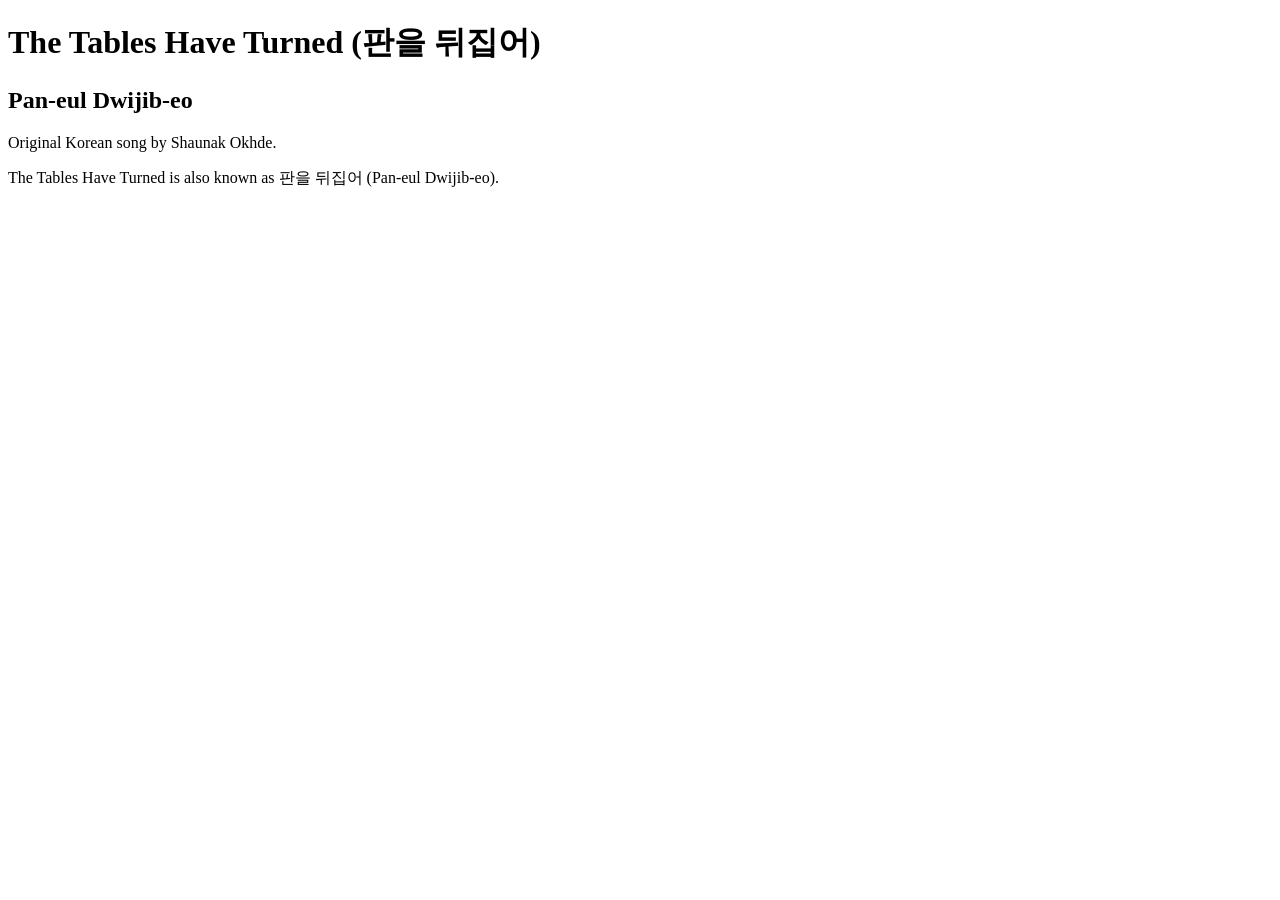
==== music/the-tables-have-turned/index.html @ d1ce337e "Add index.html for 'The Tables Have Turned' song" ====
<!DOCTYPE html>
<html>
<head>
    <title>The Tables Have Turned (판을 뒤집어)</title>
</head>
<body>
    <h1>The Tables Have Turned (판을 뒤집어)</h1>
    <h2>Pan-eul Dwijib-eo</h2>

    <p>
        Original Korean song by Shaunak Okhde.
    </p>

    <p>
        The Tables Have Turned is also known as 판을 뒤집어 (Pan-eul Dwijib-eo).
    </p>
</body>
</html>
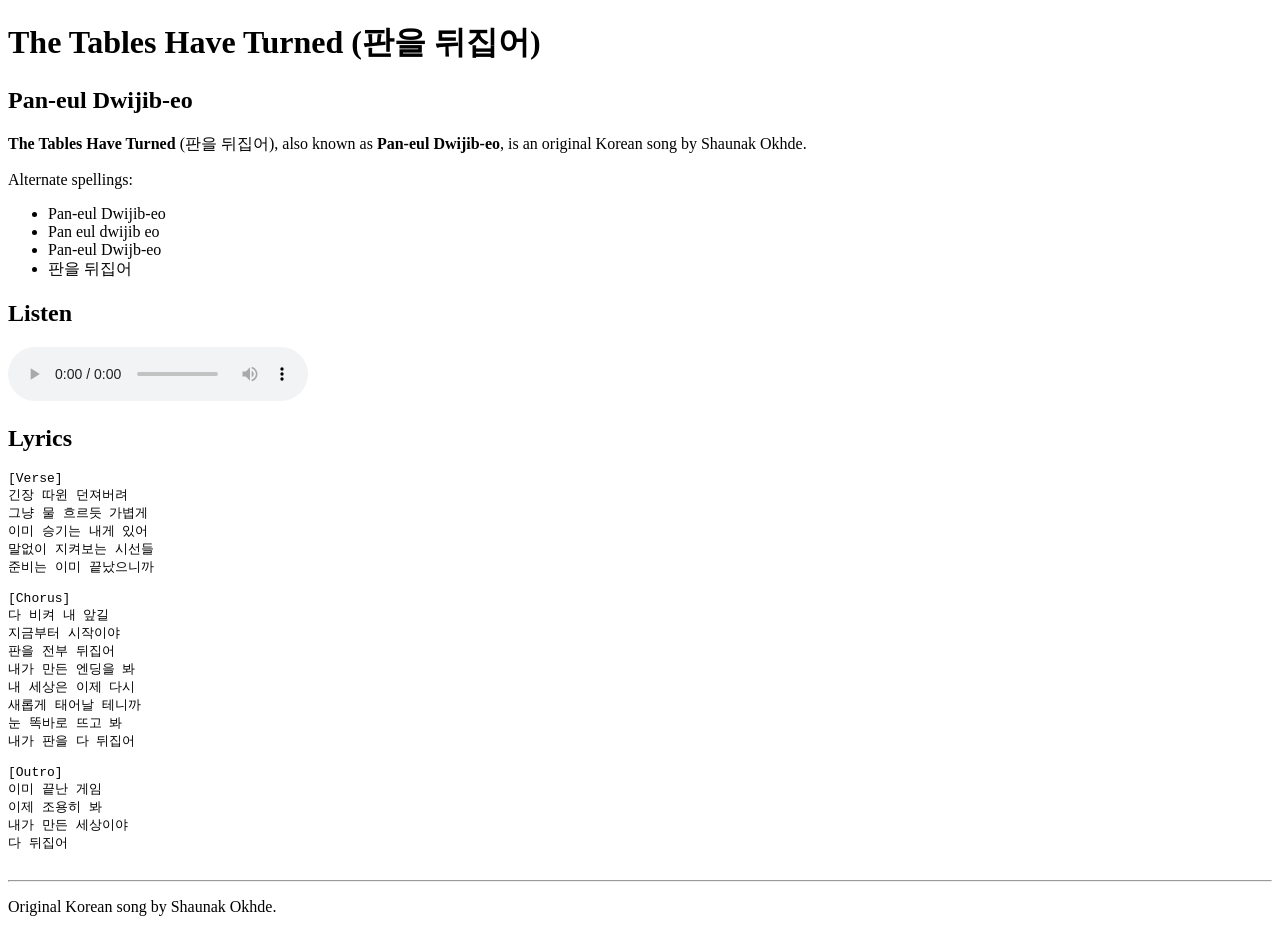
==== commit d6f79917: "Enhance HTML structure and metadata for song page Updated metadata and content for the song 'The Tab" ====
--- a/music/the-tables-have-turned/index.html
+++ b/music/the-tables-have-turned/index.html
@@ -1,18 +1,80 @@
 <!DOCTYPE html>
-<html>
+<html lang="en">
 <head>
-    <title>The Tables Have Turned (판을 뒤집어)</title>
+    <meta charset="UTF-8">
+    <meta name="viewport" content="width=device-width, initial-scale=1.0">
+
+    <title>The Tables Have Turned (판을 뒤집어) | Pan-eul Dwijib-eo</title>
+
+    <meta name="description"
+          content="The Tables Have Turned (판을 뒤집어), also known as Pan-eul Dwijib-eo, is an original Korean song by Shaunak Okhde.">
+
+    <meta name="keywords"
+          content="The Tables Have Turned, 판을 뒤집어, Pan-eul Dwijib-eo, Pan eul dwijib eo, Original Korean Song, Shaunak Okhde">
+
 </head>
 <body>
+
     <h1>The Tables Have Turned (판을 뒤집어)</h1>
+
     <h2>Pan-eul Dwijib-eo</h2>
+
+    <p>
+        <strong>The Tables Have Turned</strong> (판을 뒤집어),
+        also known as <strong>Pan-eul Dwijib-eo</strong>,
+        is an original Korean song by Shaunak Okhde.
+    </p>
+
+    <p>
+        Alternate spellings:
+    </p>
+
+    <ul>
+        <li>Pan-eul Dwijib-eo</li>
+        <li>Pan eul dwijib eo</li>
+        <li>Pan-eul Dwijb-eo</li>
+        <li>판을 뒤집어</li>
+    </ul>
+
+    <h2>Listen</h2>
+
+    <audio controls>
+        <source src="song.mp3" type="audio/mpeg">
+        Your browser does not support the audio element.
+    </audio>
+
+    <h2>Lyrics</h2>
+
+    <pre>
+[Verse]
+긴장 따윈 던져버려
+그냥 물 흐르듯 가볍게
+이미 승기는 내게 있어
+말없이 지켜보는 시선들
+준비는 이미 끝났으니까
+
+[Chorus]
+다 비켜 내 앞길
+지금부터 시작이야
+판을 전부 뒤집어
+내가 만든 엔딩을 봐
+내 세상은 이제 다시
+새롭게 태어날 테니까
+눈 똑바로 뜨고 봐
+내가 판을 다 뒤집어
+
+[Outro]
+이미 끝난 게임
+이제 조용히 봐
+내가 만든 세상이야
+다 뒤집어
+    </pre>
+
+    <hr>
 
     <p>
         Original Korean song by Shaunak Okhde.
     </p>
 
-    <p>
-        The Tables Have Turned is also known as 판을 뒤집어 (Pan-eul Dwijib-eo).
-    </p>
 </body>
 </html>
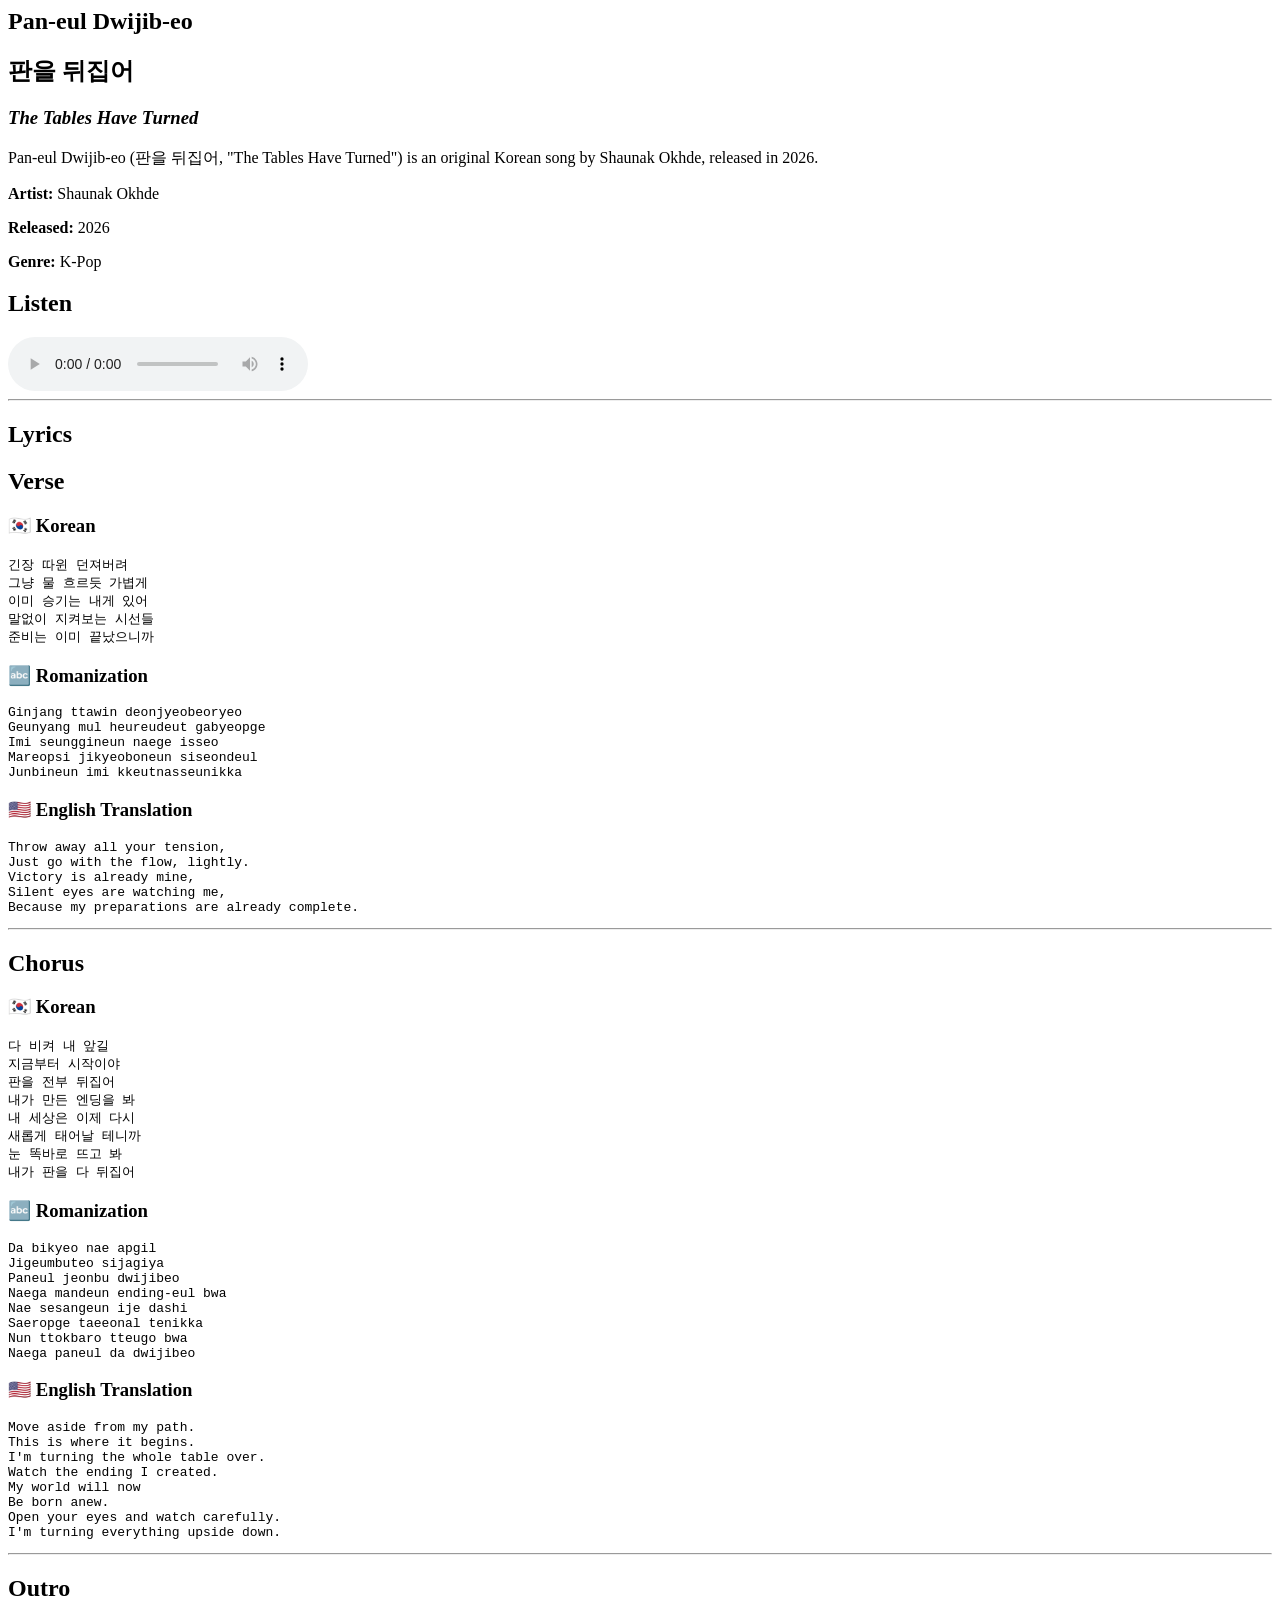
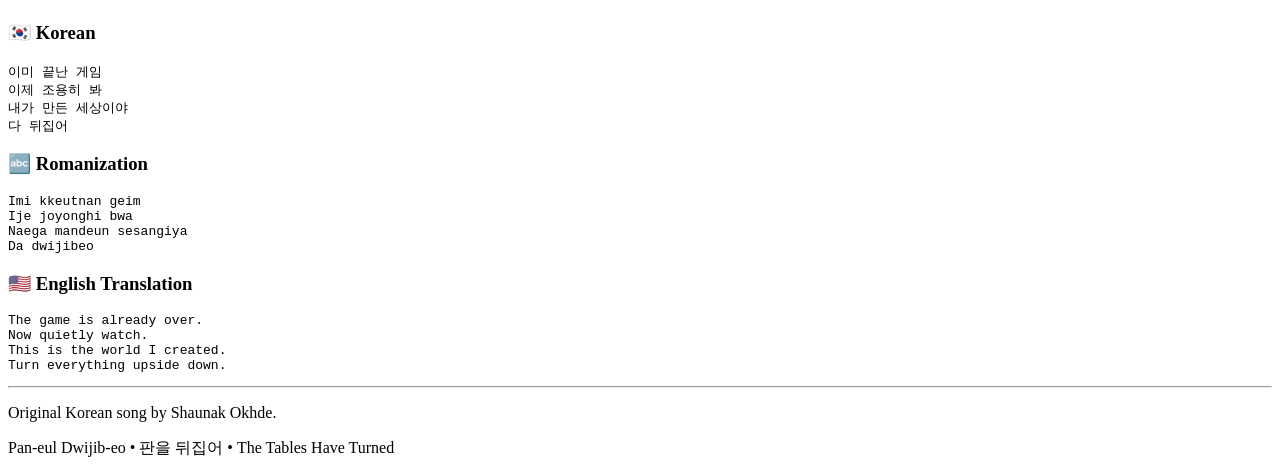
==== commit a84735b9: "Update index.html" ====
--- a/music/the-tables-have-turned/index.html
+++ b/music/the-tables-have-turned/index.html
@@ -1,59 +1,79 @@
-<!DOCTYPE html>
-<html lang="en">
-<head>
-    <meta charset="UTF-8">
-    <meta name="viewport" content="width=device-width, initial-scale=1.0">
-
-    <title>The Tables Have Turned (판을 뒤집어) | Pan-eul Dwijib-eo</title>
-
-    <meta name="description"
-          content="The Tables Have Turned (판을 뒤집어), also known as Pan-eul Dwijib-eo, is an original Korean song by Shaunak Okhde.">
-
-    <meta name="keywords"
-          content="The Tables Have Turned, 판을 뒤집어, Pan-eul Dwijib-eo, Pan eul dwijib eo, Original Korean Song, Shaunak Okhde">
-
-</head>
 <body>
 
-    <h1>The Tables Have Turned (판을 뒤집어)</h1>
+<div class="container">
 
-    <h2>Pan-eul Dwijib-eo</h2>
+<section class="hero">
 
-    <p>
-        <strong>The Tables Have Turned</strong> (판을 뒤집어),
-        also known as <strong>Pan-eul Dwijib-eo</strong>,
-        is an original Korean song by Shaunak Okhde.
-    </p>
+<h1>Pan-eul Dwijib-eo</h1>
 
-    <p>
-        Alternate spellings:
-    </p>
+<h2>판을 뒤집어</h2>
 
-    <ul>
-        <li>Pan-eul Dwijib-eo</li>
-        <li>Pan eul dwijib eo</li>
-        <li>Pan-eul Dwijb-eo</li>
-        <li>판을 뒤집어</li>
-    </ul>
+<h3><em>The Tables Have Turned</em></h3>
 
-    <h2>Listen</h2>
+<p>
+Pan-eul Dwijib-eo (판을 뒤집어, "The Tables Have Turned") is an original Korean song by Shaunak Okhde, released in 2026.
+</p>
 
-    <audio controls>
-        <source src="song.mp3" type="audio/mpeg">
-        Your browser does not support the audio element.
-    </audio>
+<div class="info">
+    <p><strong>Artist:</strong> Shaunak Okhde</p>
+    <p><strong>Released:</strong> 2026</p>
+    <p><strong>Genre:</strong> K-Pop</p>
+</div>
 
-    <h2>Lyrics</h2>
+<h2>Listen</h2>
 
-    <pre>
-[Verse]
+<audio controls>
+    <source src="song.mp3" type="audio/mpeg">
+    Your browser does not support the audio element.
+</audio>
+
+</section>
+
+<hr>
+
+<section class="lyrics">
+
+<h1>Lyrics</h1>
+
+<h2>Verse</h2>
+
+<h3>🇰🇷 Korean</h3>
+
+<pre>
 긴장 따윈 던져버려
 그냥 물 흐르듯 가볍게
 이미 승기는 내게 있어
 말없이 지켜보는 시선들
 준비는 이미 끝났으니까
+</pre>
 
-[Chorus]
+<h3>🔤 Romanization</h3>
+
+<pre>
+Ginjang ttawin deonjyeobeoryeo
+Geunyang mul heureudeut gabyeopge
+Imi seunggineun naege isseo
+Mareopsi jikyeoboneun siseondeul
+Junbineun imi kkeutnasseunikka
+</pre>
+
+<h3>🇺🇸 English Translation</h3>
+
+<pre>
+Throw away all your tension,
+Just go with the flow, lightly.
+Victory is already mine,
+Silent eyes are watching me,
+Because my preparations are already complete.
+</pre>
+
+<hr>
+
+<h2>Chorus</h2>
+
+<h3>🇰🇷 Korean</h3>
+
+<pre>
 다 비켜 내 앞길
 지금부터 시작이야
 판을 전부 뒤집어
@@ -62,19 +82,81 @@
 새롭게 태어날 테니까
 눈 똑바로 뜨고 봐
 내가 판을 다 뒤집어
+</pre>
 
-[Outro]
+<h3>🔤 Romanization</h3>
+
+<pre>
+Da bikyeo nae apgil
+Jigeumbuteo sijagiya
+Paneul jeonbu dwijibeo
+Naega mandeun ending-eul bwa
+Nae sesangeun ije dashi
+Saeropge taeeonal tenikka
+Nun ttokbaro tteugo bwa
+Naega paneul da dwijibeo
+</pre>
+
+<h3>🇺🇸 English Translation</h3>
+
+<pre>
+Move aside from my path.
+This is where it begins.
+I'm turning the whole table over.
+Watch the ending I created.
+My world will now
+Be born anew.
+Open your eyes and watch carefully.
+I'm turning everything upside down.
+</pre>
+
+<hr>
+
+<h2>Outro</h2>
+
+<h3>🇰🇷 Korean</h3>
+
+<pre>
 이미 끝난 게임
 이제 조용히 봐
 내가 만든 세상이야
 다 뒤집어
-    </pre>
+</pre>
 
-    <hr>
+<h3>🔤 Romanization</h3>
 
-    <p>
-        Original Korean song by Shaunak Okhde.
-    </p>
+<pre>
+Imi kkeutnan geim
+Ije joyonghi bwa
+Naega mandeun sesangiya
+Da dwijibeo
+</pre>
+
+<h3>🇺🇸 English Translation</h3>
+
+<pre>
+The game is already over.
+Now quietly watch.
+This is the world I created.
+Turn everything upside down.
+</pre>
+
+</section>
+
+<hr>
+
+<footer>
+
+<p>
+Original Korean song by Shaunak Okhde.
+</p>
+
+<p>
+Pan-eul Dwijib-eo • 판을 뒤집어 • The Tables Have Turned
+</p>
+
+</footer>
+
+</div>
 
 </body>
-</html>
